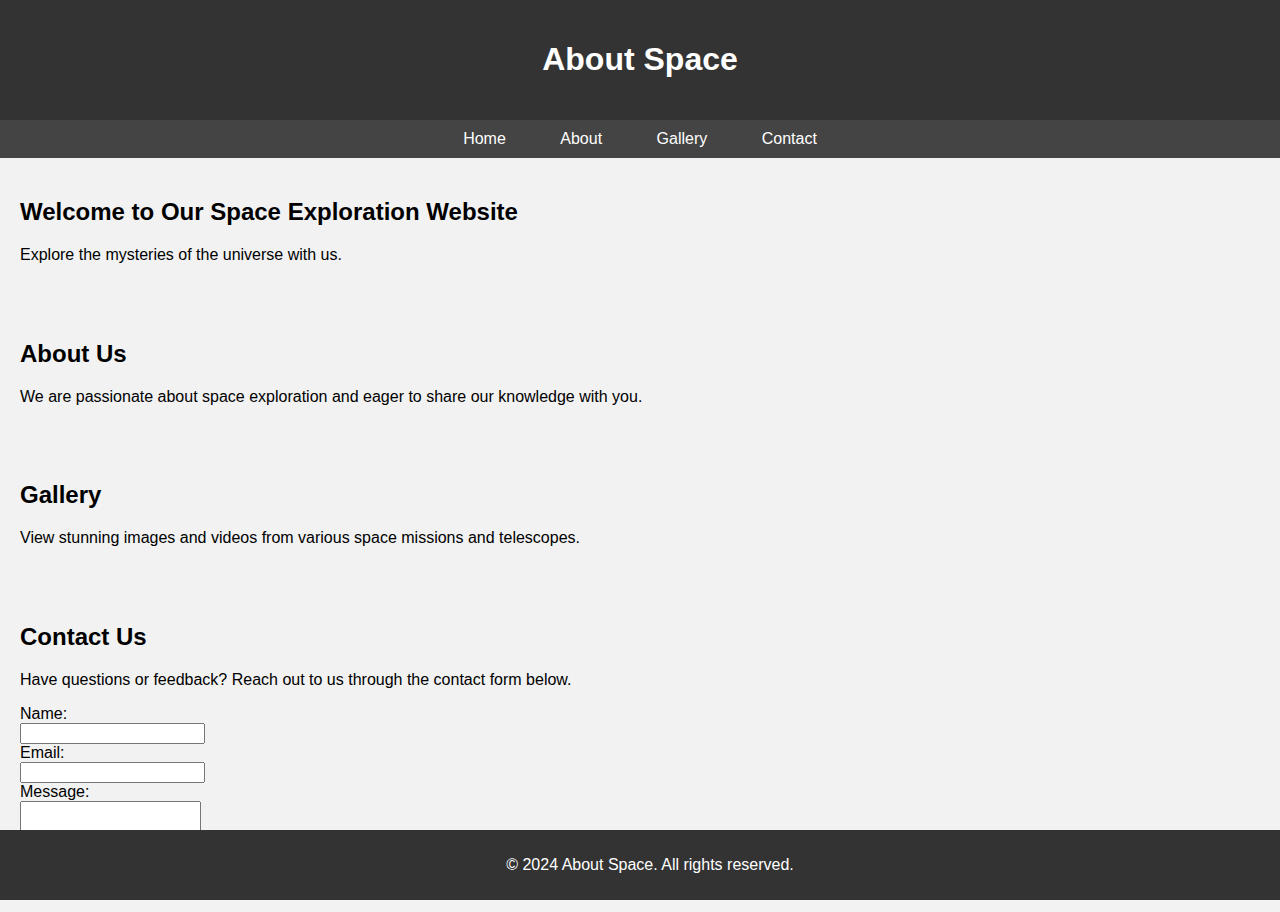
==== index.html @ df265949 "basic webpage" ====
<!DOCTYPE html>
<html lang="en">
<head>
    <meta charset="UTF-8">
    <meta name="viewport" content="width=device-width, initial-scale=1.0">
    <title>About Space</title>
    <style>
        body {
            font-family: Arial, sans-serif;
            margin: 0;
            padding: 0;
            background-color: #f2f2f2;
        }
        header {
            background-color: #333;
            color: #fff;
            padding: 20px;
            text-align: center;
        }
        nav {
            background-color: #444;
            padding: 10px;
            text-align: center;
        }
        nav a {
            color: #fff;
            text-decoration: none;
            padding: 10px 20px;
            border-radius: 5px;
            margin: 0 5px;
        }
        nav a:hover {
            background-color: #555;
        }
        section {
            padding: 20px;
        }
        footer {
            background-color: #333;
            color: #fff;
            text-align: center;
            padding: 10px;
            position: fixed;
            bottom: 0;
            width: 100%;
        }
    </style>
</head>
<body>
    <header>
        <h1>About Space</h1>
    </header>
    <nav>
        <a href="#home">Home</a>
        <a href="#about">About</a>
        <a href="#gallery">Gallery</a>
        <a href="#contact">Contact</a>
    </nav>
    <section id="home">
        <h2>Welcome to Our Space Exploration Website</h2>
        <p>Explore the mysteries of the universe with us.</p>
    </section>
    <section id="about">
        <h2>About Us</h2>
        <p>We are passionate about space exploration and eager to share our knowledge with you.</p>
    </section>
    <section id="gallery">
        <h2>Gallery</h2>
        <p>View stunning images and videos from various space missions and telescopes.</p>
    </section>
    <section id="contact">
        <h2>Contact Us</h2>
        <p>Have questions or feedback? Reach out to us through the contact form below.</p>
        <form action="#" method="post">
            <label for="name">Name:</label><br>
            <input type="text" id="name" name="name" required><br>
            <label for="email">Email:</label><br>
            <input type="email" id="email" name="email" required><br>
            <label for="message">Message:</label><br>
            <textarea id="message" name="message" rows="4" required></textarea><br>
            <input type="submit" value="Submit">
        </form>
    </section>
    <footer>
        <p>&copy; 2024 About Space. All rights reserved.</p>
    </footer>
</body>
</html>
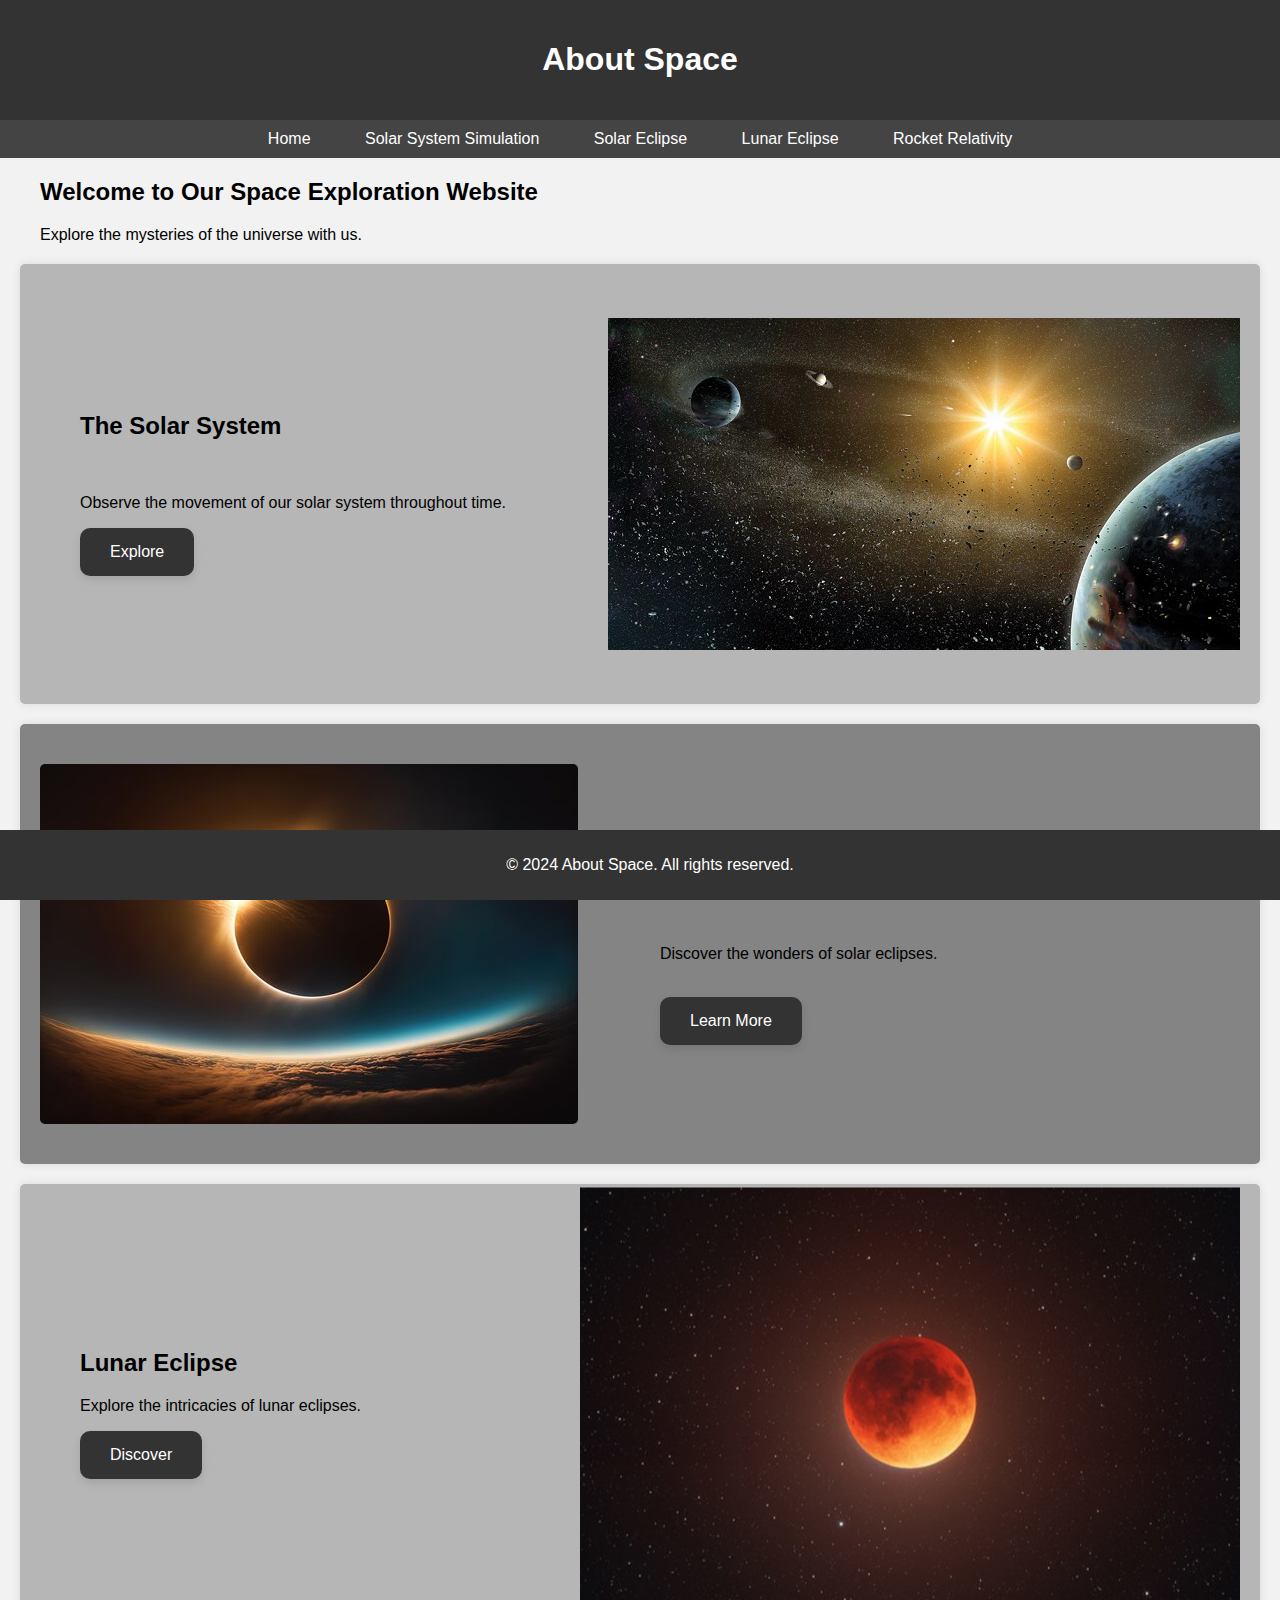
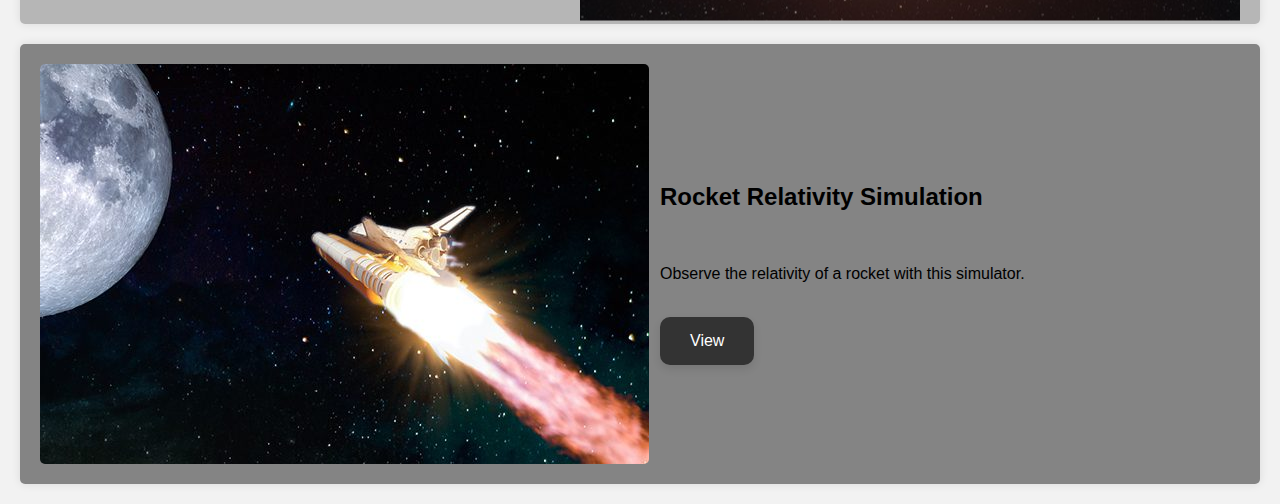
==== commit c0702326: "website!!!!!!" ====
--- a/index.html
+++ b/index.html
@@ -4,85 +4,68 @@
     <meta charset="UTF-8">
     <meta name="viewport" content="width=device-width, initial-scale=1.0">
     <title>About Space</title>
-    <style>
-        body {
-            font-family: Arial, sans-serif;
-            margin: 0;
-            padding: 0;
-            background-color: #f2f2f2;
-        }
-        header {
-            background-color: #333;
-            color: #fff;
-            padding: 20px;
-            text-align: center;
-        }
-        nav {
-            background-color: #444;
-            padding: 10px;
-            text-align: center;
-        }
-        nav a {
-            color: #fff;
-            text-decoration: none;
-            padding: 10px 20px;
-            border-radius: 5px;
-            margin: 0 5px;
-        }
-        nav a:hover {
-            background-color: #555;
-        }
-        section {
-            padding: 20px;
-        }
-        footer {
-            background-color: #333;
-            color: #fff;
-            text-align: center;
-            padding: 10px;
-            position: fixed;
-            bottom: 0;
-            width: 100%;
-        }
-    </style>
+    <link rel="stylesheet" href="style.css">
 </head>
 <body>
+    <link rel="stylesheet" href="style.css">
     <header>
         <h1>About Space</h1>
     </header>
     <nav>
-        <a href="#home">Home</a>
-        <a href="#about">About</a>
-        <a href="#gallery">Gallery</a>
-        <a href="#contact">Contact</a>
+        <a href="index.html">Home</a>
+        <a href="solarSystem.html">Solar System Simulation</a>
+        <a href="solarEclipse.html">Solar Eclipse</a>
+        <a href="lunarEclipse.html">Lunar Eclipse</a>
+        <a href="rocket.html">Rocket Relativity</a>
     </nav>
-    <section id="home">
+    <div class="text-container">
         <h2>Welcome to Our Space Exploration Website</h2>
         <p>Explore the mysteries of the universe with us.</p>
+    </div>
+        
+        
+     <!-- Sections -->
+     <section class="section" style="background-color: #b6b6b6;">
+        <img src="image-top.jpg" alt="Top Image" class="image image-top">
+        <div class="text-container">
+            <h2>The Solar System</h2><br>
+        <p>Observe the movement of our solar system throughout time.
+        </p>
+        <a href="solarSystem.html" class="btn">Explore</a>
+        </div>
     </section>
-    <section id="about">
-        <h2>About Us</h2>
-        <p>We are passionate about space exploration and eager to share our knowledge with you.</p>
+
+     <section class="section" style="background-color: #848484;">
+        <div class="image-container">
+            <img src="image-middle.jpg" alt="Middle Image" class="image image-middle">
+        </div >
+        <div class="text-container">
+            <h2>Solar Eclipse</h2><br>
+            <p>Discover the wonders of solar eclipses.</p><br>
+            <a href="solarEclipse.html" class="btn">Learn More</a>
+        </div>
     </section>
-    <section id="gallery">
-        <h2>Gallery</h2>
-        <p>View stunning images and videos from various space missions and telescopes.</p>
+
+    <section class="section" style="background-color: #b6b6b6;">
+        <img src="image-bottom.jpg" alt="Bottom Image" class="image image-bottom">
+        <div class="text-container">
+            <h2>Lunar Eclipse</h2>
+        <p>Explore the intricacies of lunar eclipses.</p>
+        <a href="lunarEclipse.html" class="btn">Discover</a>
+        </div>
     </section>
-    <section id="contact">
-        <h2>Contact Us</h2>
-        <p>Have questions or feedback? Reach out to us through the contact form below.</p>
-        <form action="#" method="post">
-            <label for="name">Name:</label><br>
-            <input type="text" id="name" name="name" required><br>
-            <label for="email">Email:</label><br>
-            <input type="email" id="email" name="email" required><br>
-            <label for="message">Message:</label><br>
-            <textarea id="message" name="message" rows="4" required></textarea><br>
-            <input type="submit" value="Submit">
-        </form>
+    <section class="section" style="background-color: #848484;">
+        <div class="image-container">
+            <img src="rocket.jpg" alt="Middle Image" class="image image-middle">
+        </div >
+        <div class="text-container">
+            <h2>Rocket Relativity Simulation</h2><br>
+            <p>Observe the relativity of a rocket with this simulator.</p><br>
+            <a href="solarEclipse.html" class="btn">View</a>
+        </div>
     </section>
     <footer>
         <p>&copy; 2024 About Space. All rights reserved.</p>
     </footer>
 </body>
-</html>+</html>
--- a/style.css
+++ b/style.css
@@ -0,0 +1,98 @@
+body {
+    font-family: Arial, sans-serif;
+    margin: 0;
+    padding: 0;
+    background-color: #f2f2f2;
+}
+header {
+    background-color: #333;
+    color: #fff;
+    padding: 20px;
+    text-align: center;
+}
+nav {
+    background-color: #444;
+    padding: 10px;
+    text-align: center;
+}
+nav a {
+    color: #fff;
+    text-decoration: none;
+    padding: 10px 20px;
+    border-radius: 5px;
+    margin: 0 5px;
+}
+nav a:hover {
+    background-color: #555;
+}
+section {
+    height: 400px;
+    padding: 20px;
+    margin: 20px;
+    border-radius: 5px;
+    box-shadow: 0 0 10px rgba(0, 0, 0, 0.1);
+    position: relative;
+    display: flex;
+    align-items: center;
+    flex-wrap: wrap; 
+}
+footer {
+    background-color: #333;
+    color: #fff;
+    text-align: center;
+    padding: 10px;
+    position: fixed;
+    bottom: 0;
+    width: 100%;
+}
+.btn {
+    background-color: #333;
+    color: #fff;
+    padding: 15px 30px; /* Adjust padding to increase button size */
+    border: none;
+    border-radius: 10px; /* Rounded corners */
+    cursor: pointer;
+    text-decoration: none;
+    display: inline-block;
+    transition: background-color 0.3s ease;
+    box-shadow: 0 4px 8px rgba(0, 0, 0, 0.1); /* Add shadow for depth */
+}
+
+.btn:hover {
+    background-color: #555;
+}
+.image {
+    position: absolute;
+    top: 50%;
+    transform: translateY(-50%);
+}
+.image-top {
+    right: 20px;
+}
+.image-middle {
+    left: 20px;
+}
+.image-bottom {
+    right: 20px;
+}
+.image-container {
+    flex: 1;
+    text-align: center;
+    margin: 20px;
+}
+.image-container img {
+    max-width: 100%;
+    height: auto;
+    border-radius: 5px;
+}
+.text-container {
+    flex: 1; /* Take remaining space */
+    padding: 0 20px; /* Add padding for spacing */
+    margin: 20px;
+}
+.text-para{
+    flex: 1; /* Take remaining space */
+    padding: 0 20px; /* Add padding for spacing */
+    margin: 20px;
+    margin-right: 1000px;
+}--- a/style.css
+++ b/style.css
@@ -0,0 +1,98 @@
+body {
+    font-family: Arial, sans-serif;
+    margin: 0;
+    padding: 0;
+    background-color: #f2f2f2;
+}
+header {
+    background-color: #333;
+    color: #fff;
+    padding: 20px;
+    text-align: center;
+}
+nav {
+    background-color: #444;
+    padding: 10px;
+    text-align: center;
+}
+nav a {
+    color: #fff;
+    text-decoration: none;
+    padding: 10px 20px;
+    border-radius: 5px;
+    margin: 0 5px;
+}
+nav a:hover {
+    background-color: #555;
+}
+section {
+    height: 400px;
+    padding: 20px;
+    margin: 20px;
+    border-radius: 5px;
+    box-shadow: 0 0 10px rgba(0, 0, 0, 0.1);
+    position: relative;
+    display: flex;
+    align-items: center;
+    flex-wrap: wrap; 
+}
+footer {
+    background-color: #333;
+    color: #fff;
+    text-align: center;
+    padding: 10px;
+    position: fixed;
+    bottom: 0;
+    width: 100%;
+}
+.btn {
+    background-color: #333;
+    color: #fff;
+    padding: 15px 30px; /* Adjust padding to increase button size */
+    border: none;
+    border-radius: 10px; /* Rounded corners */
+    cursor: pointer;
+    text-decoration: none;
+    display: inline-block;
+    transition: background-color 0.3s ease;
+    box-shadow: 0 4px 8px rgba(0, 0, 0, 0.1); /* Add shadow for depth */
+}
+
+.btn:hover {
+    background-color: #555;
+}
+.image {
+    position: absolute;
+    top: 50%;
+    transform: translateY(-50%);
+}
+.image-top {
+    right: 20px;
+}
+.image-middle {
+    left: 20px;
+}
+.image-bottom {
+    right: 20px;
+}
+.image-container {
+    flex: 1;
+    text-align: center;
+    margin: 20px;
+}
+.image-container img {
+    max-width: 100%;
+    height: auto;
+    border-radius: 5px;
+}
+.text-container {
+    flex: 1; /* Take remaining space */
+    padding: 0 20px; /* Add padding for spacing */
+    margin: 20px;
+}
+.text-para{
+    flex: 1; /* Take remaining space */
+    padding: 0 20px; /* Add padding for spacing */
+    margin: 20px;
+    margin-right: 1000px;
+}